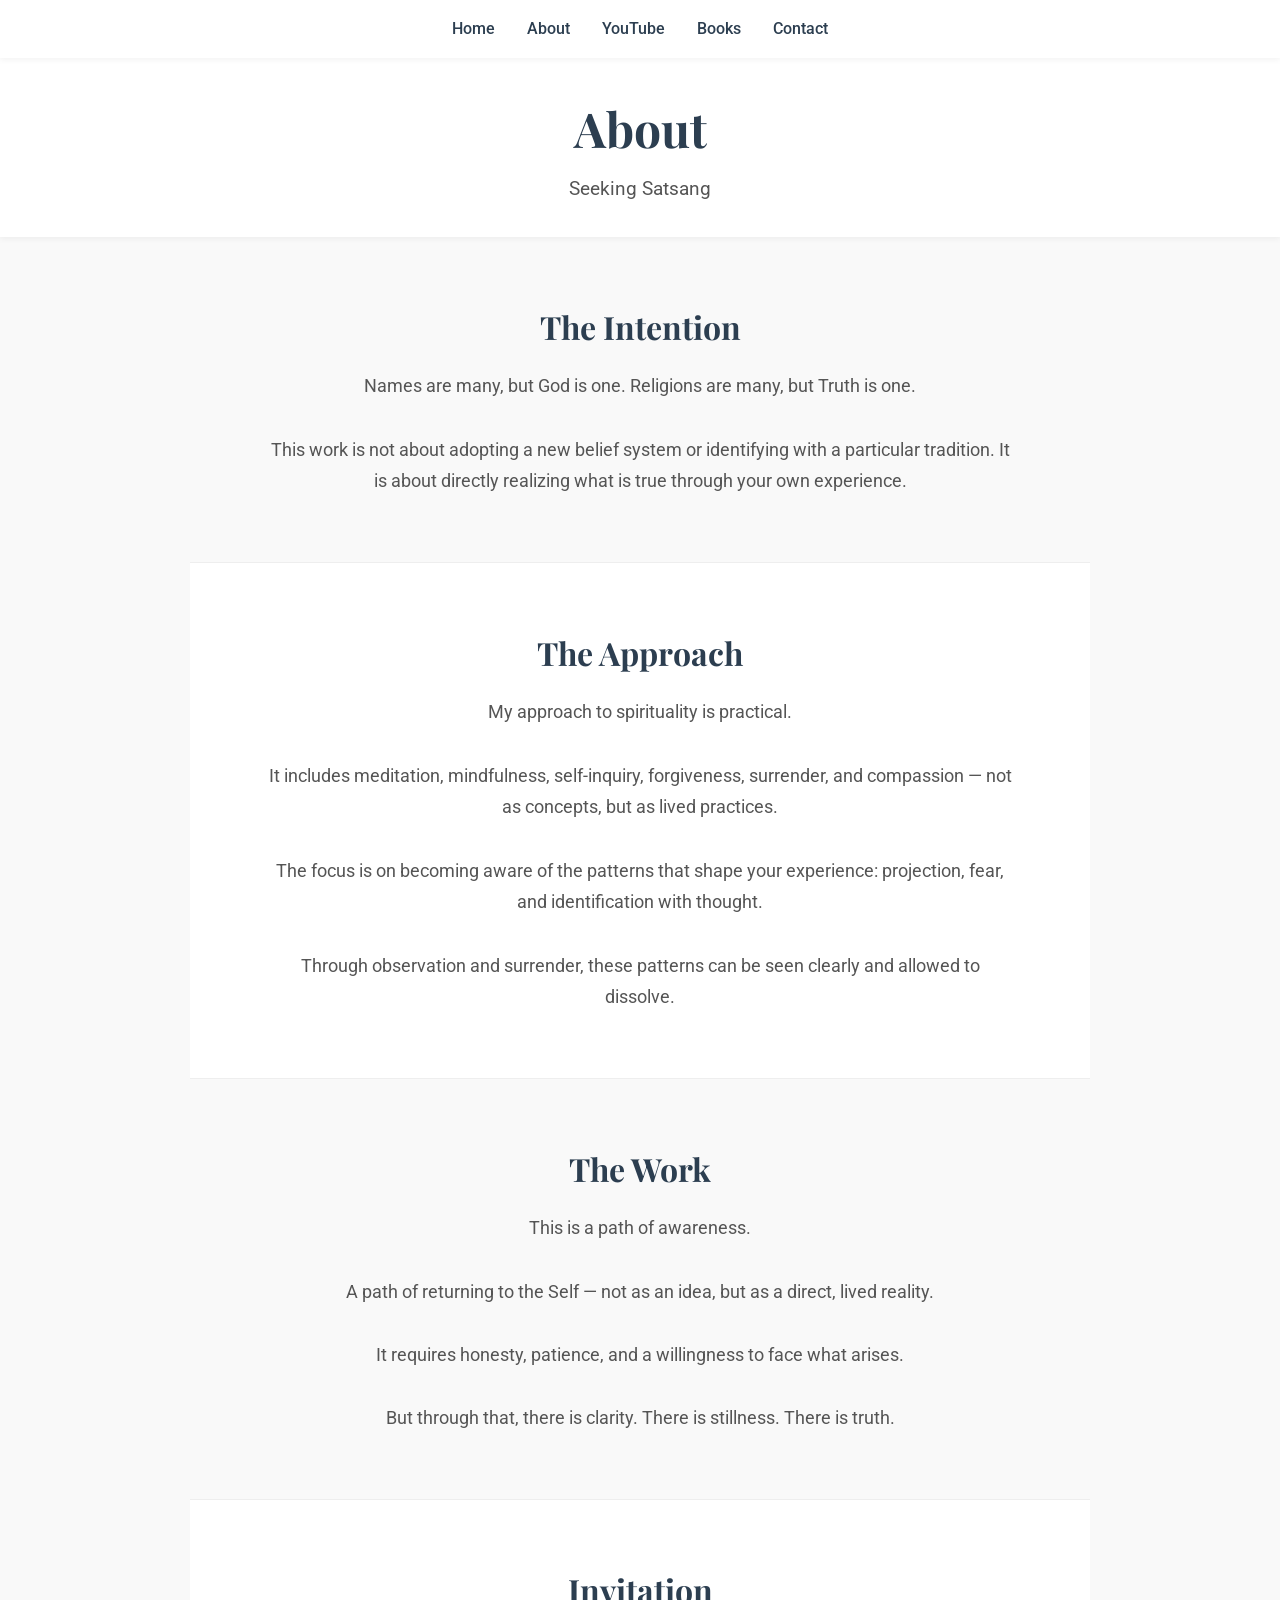
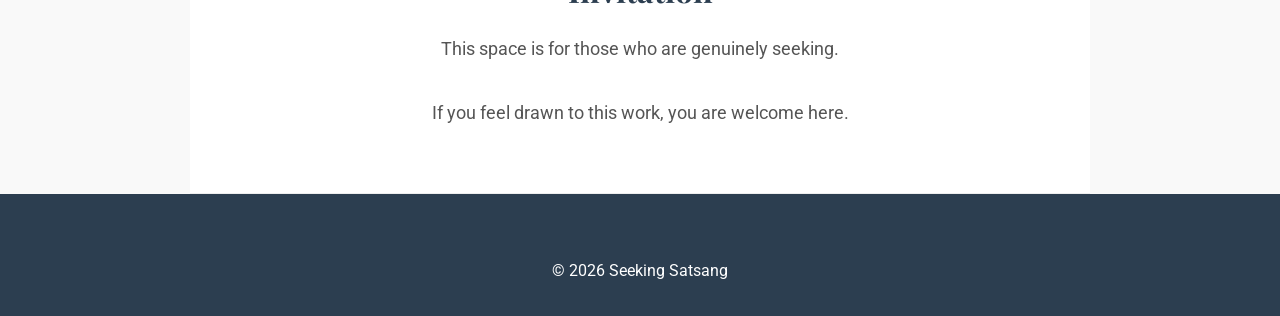
==== pages/about.html @ b06ba197 "Navigation Rework" ====
<!DOCTYPE html>
<html lang="en">
<head>
  <meta charset="UTF-8">
  <meta name="viewport" content="width=device-width, initial-scale=1.0">
  <title>About | Seeking Satsang</title>

  <!-- Fonts -->
  <link href="https://fonts.googleapis.com/css2?family=Playfair+Display:wght@400;700&family=Roboto:wght@400;500&display=swap" rel="stylesheet">

  <!-- CSS -->
  <link rel="stylesheet" href="../css/styles.css">
</head>
<body>

<!-- Navigation -->
<nav class="nav">
  <a href="../index.html">Home</a>
  <a href="about.html">About</a>
  <a href="youtube.html">YouTube</a>
  <a href="books.html">Books</a>
  <a href="contact.html">Contact</a>
</nav>

<!-- Header -->
<header>
  <h1>About</h1>
  <p>Seeking Satsang</p>
</header>

<!-- About Content -->
<section class="intro">
  <h3>The Intention</h3>
  <p>
    Names are many, but God is one. Religions are many, but Truth is one.
    <br><br>
    This work is not about adopting a new belief system or identifying with a particular tradition.
    It is about directly realizing what is true through your own experience.
  </p>
</section>

<section class="intro alt">
  <h3>The Approach</h3>
  <p>
    My approach to spirituality is practical.
    <br><br>
    It includes meditation, mindfulness, self-inquiry, forgiveness, surrender, and compassion —
    not as concepts, but as lived practices.
    <br><br>
    The focus is on becoming aware of the patterns that shape your experience:
    projection, fear, and identification with thought.
    <br><br>
    Through observation and surrender, these patterns can be seen clearly and allowed to dissolve.
  </p>
</section>

<section class="intro">
  <h3>The Work</h3>
  <p>
    This is a path of awareness.
    <br><br>
    A path of returning to the Self — not as an idea, but as a direct, lived reality.
    <br><br>
    It requires honesty, patience, and a willingness to face what arises.
    <br><br>
    But through that, there is clarity. There is stillness. There is truth.
  </p>
</section>

<section class="intro alt">
  <h3>Invitation</h3>
  <p>
    This space is for those who are genuinely seeking.
    <br><br>
    If you feel drawn to this work, you are welcome here.
  </p>
</section>

<!-- Footer -->
<footer>
  <p>© 2026 Seeking Satsang</p>
</footer>

</body>
</html>
---- css/styles.css ----
/* ================================
   General Reset
================================ */
* {
  margin: 0;
  padding: 0;
  box-sizing: border-box;
}

body {
  font-family: 'Roboto', sans-serif;
  color: #333;
  background-color: #f9f9f9;
  line-height: 1.6;
}

/* ================================
   Links
================================ */
a {
  text-decoration: none;
  color: inherit;
}

a:hover {
  color: #2c3e50;
}

/* ================================
   Container
================================ */
.container {
  max-width: 1200px;
  margin: 0 auto;
  padding: 0 2rem;
}

/* ================================
   Navigation
================================ */
.nav {
  display: flex;
  justify-content: center;
  gap: 2rem;
  background-color: #fff;
  padding: 1rem 0;
  box-shadow: 0 2px 6px rgba(0,0,0,0.05);
  position: sticky;
  top: 0;
  z-index: 1000;
}

.nav a {
  font-weight: 500;
  color: #2c3e50;
  transition: color 0.3s;
}

.nav a:hover {
  color: #1a252f;
}

/* ================================
   Header
================================ */
header {
  background-color: #fff;
  padding: 2rem 2rem;
  text-align: center;
  box-shadow: 0 2px 6px rgba(0,0,0,0.05);
}

header h1 {
  font-family: 'Playfair Display', serif;
  font-size: 3rem;
  color: #2c3e50;
  margin-bottom: 0.5rem;
}

header p {
  font-size: 1.2rem;
  color: #555;
}

/* ================================
   Hero Section
================================ */
.hero {
  display: flex;
  flex-direction: column;
  align-items: center;
  justify-content: center;
  text-align: center;
  padding: 6rem 2rem;
  background: linear-gradient(rgba(255,255,255,0.85), rgba(255,255,255,0.85)), 
              url('https://images.unsplash.com/photo-1506744038136-46273834b3fb?auto=format&fit=crop&w=1470&q=80') no-repeat center center/cover;
}

.hero h2 {
  font-family: 'Playfair Display', serif;
  font-size: 2.5rem;
  margin-bottom: 1rem;
  color: #2c3e50;
}

.hero p {
  font-size: 1.2rem;
  max-width: 700px;
  margin-bottom: 2rem;
  color: #555;
}

.hero .btn {
  background-color: #2c3e50;
  color: #fff;
  padding: 0.8rem 2rem;
  border-radius: 5px;
  font-weight: 500;
  transition: 0.3s;
}

.hero .btn:hover {
  background-color: #1a252f;
}

/* ================================
   Sections
================================ */
section {
  padding: 4rem 2rem;
}

.intro {
  text-align: center;
  max-width: 900px;
  margin: 0 auto;
}

.intro h3 {
  font-family: 'Playfair Display', serif;
  font-size: 2rem;
  margin-bottom: 1.2rem;
  color: #2c3e50;
}

.intro p {
  font-size: 1.1rem;
  color: #555;
  line-height: 1.8;
  max-width: 750px;
  margin-left: auto;
  margin-right: auto;
}

.intro.alt {
  background-color: #ffffff;
  border-top: 1px solid #eee;
  border-bottom: 1px solid #eee;
}

/* Button spacing in intro sections */
.intro .btn {
  margin-top: 1.5rem;
  display: inline-block;
}

/* Testimonials */
.testimonials {
  background-color: #fff;
  padding: 4rem 2rem;
  text-align: center;
}

.testimonials h3 {
  font-family: 'Playfair Display', serif;
  font-size: 2rem;
  margin-bottom: 2rem;
  color: #2c3e50;
}

.testimonial-list {
  display: flex;
  flex-direction: column;
  gap: 2rem;
}

.testimonial {
  background-color: #f4f4f4;
  padding: 1.5rem;
  border-radius: 8px;
  font-style: italic;
}

/* Footer */
footer {
  background-color: #2c3e50;
  color: #fff;
  padding: 4rem 2rem 2rem; /* extra top padding for visual breathing room */
  text-align: center;
}

footer a {
  color: #f9f9f9;
  margin: 0 0.5rem;
  font-weight: 500;
}

/* Forms */
form.form {
  display: flex;
  flex-direction: column;
  gap: 1rem;
  max-width: 500px;
  margin: 0 auto;
}

form input,
form textarea {
  padding: 0.8rem;
  border-radius: 5px;
  border: 1px solid #ccc;
  font-family: 'Roboto', sans-serif;
  font-size: 1rem;
}

form button {
  background-color: #2c3e50;
  color: #fff;
  padding: 0.8rem;
  border-radius: 5px;
  border: none;
  font-weight: 500;
  cursor: pointer;
  transition: 0.3s;
}

form button:hover {
  background-color: #1a252f;
}

/* Cards / Grids (Books, YouTube, etc) */
.grid {
  display: grid;
  gap: 2rem;
  grid-template-columns: repeat(auto-fit, minmax(250px, 1fr));
  margin-top: 2rem;
}

.card {
  background-color: #f4f4f4;
  padding: 1.5rem;
  border-radius: 8px;
  text-align: center;
}

.card.link {
  display: block;
  text-decoration: none;
  color: #2c3e50;
  font-weight: 500;
  transition: background-color 0.3s;
}

.card.link:hover {
  background-color: #e0e0e0;
}

/* ================================
   Responsive
================================ */
@media(min-width: 768px) {
  .testimonial-list {
    flex-direction: row;
    justify-content: center;
  }

  .testimonial {
    max-width: 300px;
  }
}
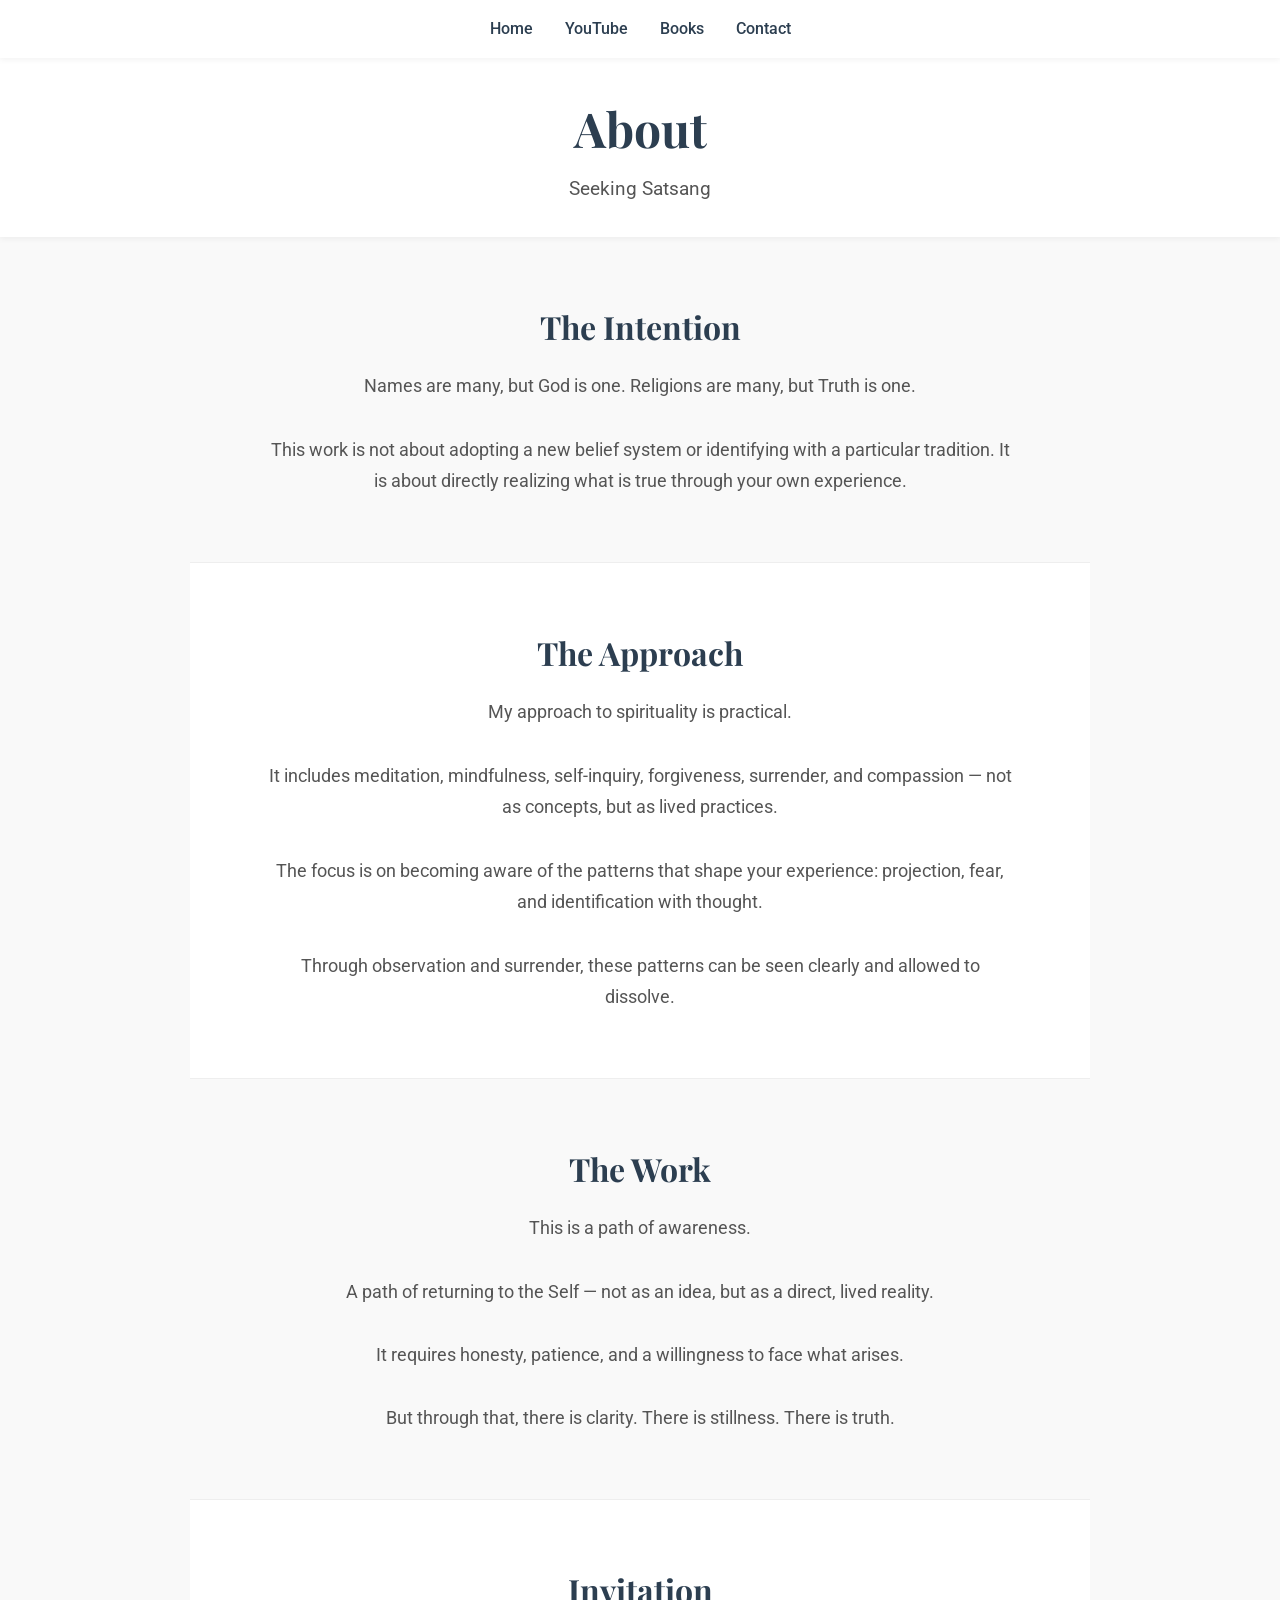
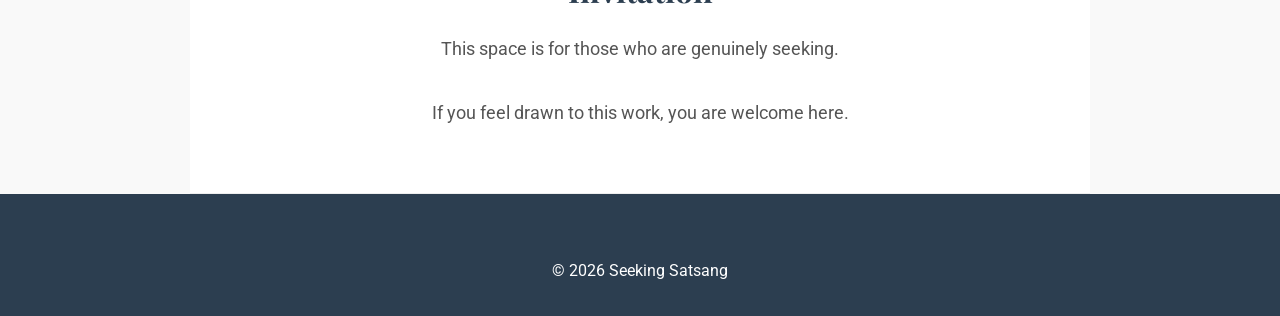
==== commit f038bcdb: "Removed About Page (temp)" ====
--- a/pages/about.html
+++ b/pages/about.html
@@ -16,7 +16,7 @@
 <!-- Navigation -->
 <nav class="nav">
   <a href="../index.html">Home</a>
-  <a href="about.html">About</a>
+  <!-- <a href="about.html">About</a> -->
   <a href="youtube.html">YouTube</a>
   <a href="books.html">Books</a>
   <a href="contact.html">Contact</a>
